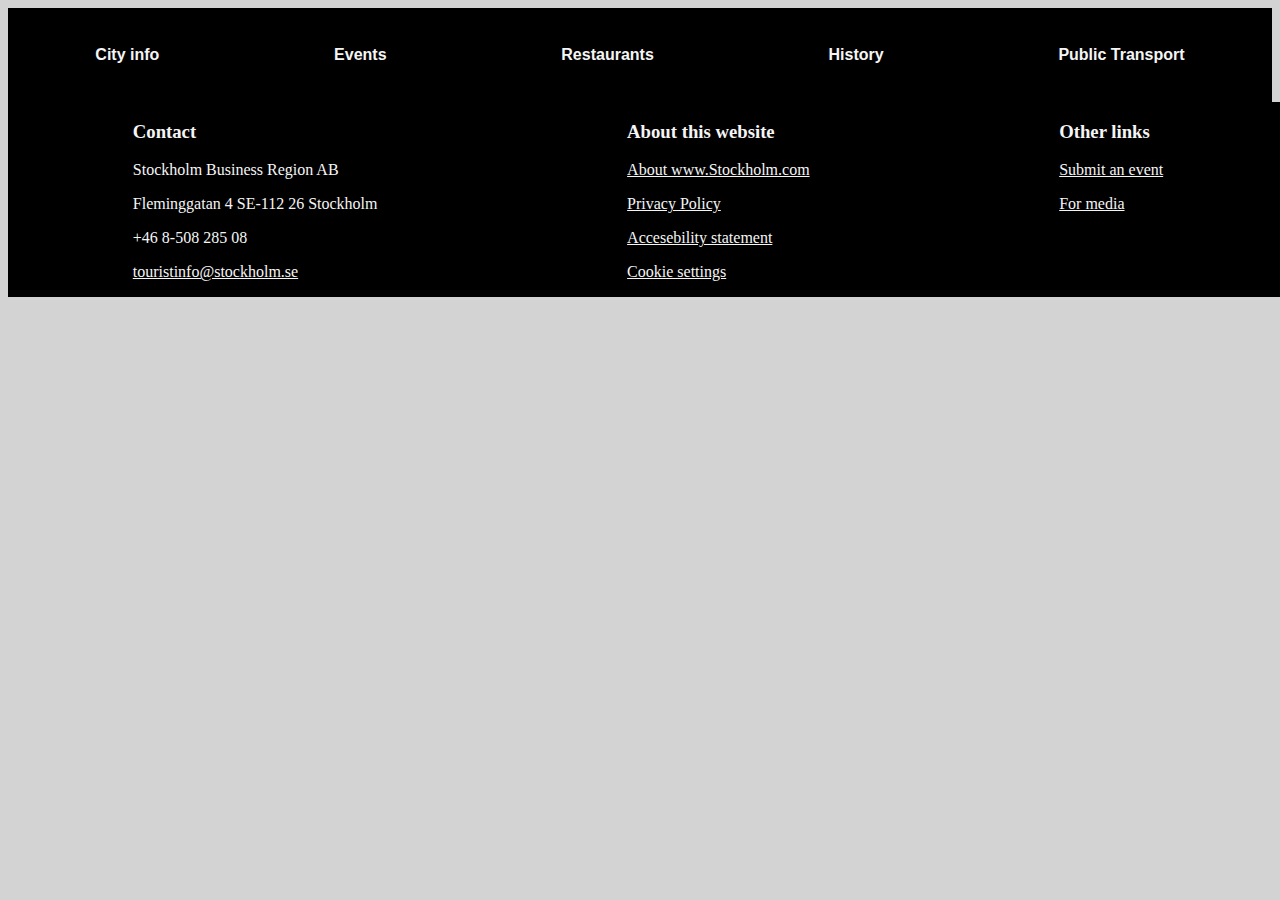
==== html/attractions.html @ 9d58728a "added footer to all files" ====
<!DOCTYPE html>
<html lang="en">
  <head>
    <meta charset="UTF-8" />
    <meta name="viewport" content="width=device-width, initial-scale=1.0" />
    <title>Tourist attractions</title>
    <link rel="stylesheet" href="/css/style.css" />
  </head>
  <body>
    <div class="navbar_top">
      <a href="/html/cityinfo.html">City info</a>
      <a href="/html/events.html">Events</a>
      <a href="/html/restaurants.html">Restaurants</a>
      <a href="/html/history.html">History</a>
      <a href="/html/public.html">Public Transport</a>
    </div>
    <footer>
      <div class="contact_footer">
        <h3>Contact</h3>
        <p>Stockholm Business Region AB</p>
        <p>Fleminggatan 4 SE-112 26 Stockholm</p>
        <p>+46 8-508 285 08</p>
        <p><a href="">touristinfo@stockholm.se</a></p>
      </div>
      <div class="about_footer">
        <h3>About this website</h3>
        <p><a href="">About www.Stockholm.com</a></p>
        <p><a href="">Privacy Policy</a></p>
        <p><a href="">Accesebility statement</a></p>
        <p><a href="">Cookie settings</a></p>
      </div>
      <div class="links_footer">
        <h3>Other links</h3>
        <p><a href="">Submit an event</a></p>
        <p><a href="">For media</a></p>
      </div>
    </footer>
  </body>
</html>
---- css/style.css ----
/* City info styling */

body {
  background-color: lightgrey;
}

.navbar_top {
  display: flex;
  flex-direction: row;
  justify-content: space-around;
  align-items: center;
  border-bottom: 2px solid black;
  border-top: 2px solid black;
  font-family: Verdana, Geneva, Tahoma, sans-serif;
  background-color: black;
  height: 10vh;
}

.navbar_top > a {
  font-weight: bold;
  text-decoration: none;
  color: whitesmoke;
}

.navbar_top a:hover {
  color: blue;
}

.city_info_heading {
  display: flex;
  flex-direction: column;
  align-items: center;
  font-style: italic;
  font-weight: 400;
  margin-top: 10vh;
  margin-bottom: 10vh;
}

.img_stockholm_container {
  display: flex;
  flex-direction: row;
  justify-content: space-around;
}

.img_stockholm {
  width: 100vw;
  height: 100vh;
  border-radius: 10px;
}

.city_info {
  display: flex;
  flex-direction: column;
  align-items: center;
}

.city_info h1 {
  font-style: italic;
  font-weight: 600;
  margin-top: 10vh;
  margin-bottom: 10vh;
}

.city_info_text {
  text-align: left;
  text-indent: 50px;
  letter-spacing: 3px;
  line-height: 2;
  font-family: Verdana, Geneva, Tahoma, sans-serif;
  font-style: oblique;
  font-weight: lighter;
}

/* City info styling ending */

/* Tourist attractions styling */

/* Tourist attractions styling ending*/

/* Events styling */

/* Events styling ending */

/* Restaurants styling */

.restaurants {
  display: flex;
  flex-direction: column;
  align-items: center;
}

.restaurants h1 {
  font-style: italic;
  font-weight: 600;
  margin-top: 10vh;
  margin-bottom: 10vh;
}

.restaurants a:hover {
  color: blue;
}

.top_restaurants {
  list-style-type: upper-roman;
  font-family: monospace;
  font-size: 30px;
  font-style: italic;
}

/* Restaurants styling ending */

/* History styling */

/* History styling ending */

/* Public transport styling */

/* Public transport styling ending */

footer {
  display: flex;
  flex-direction: row;
  justify-content: space-around;
  background-color: black;
  color: whitesmoke;
  width: 100vw;
}

footer a {
  color: whitesmoke;
}

footer a:hover {
  color: blue;
}
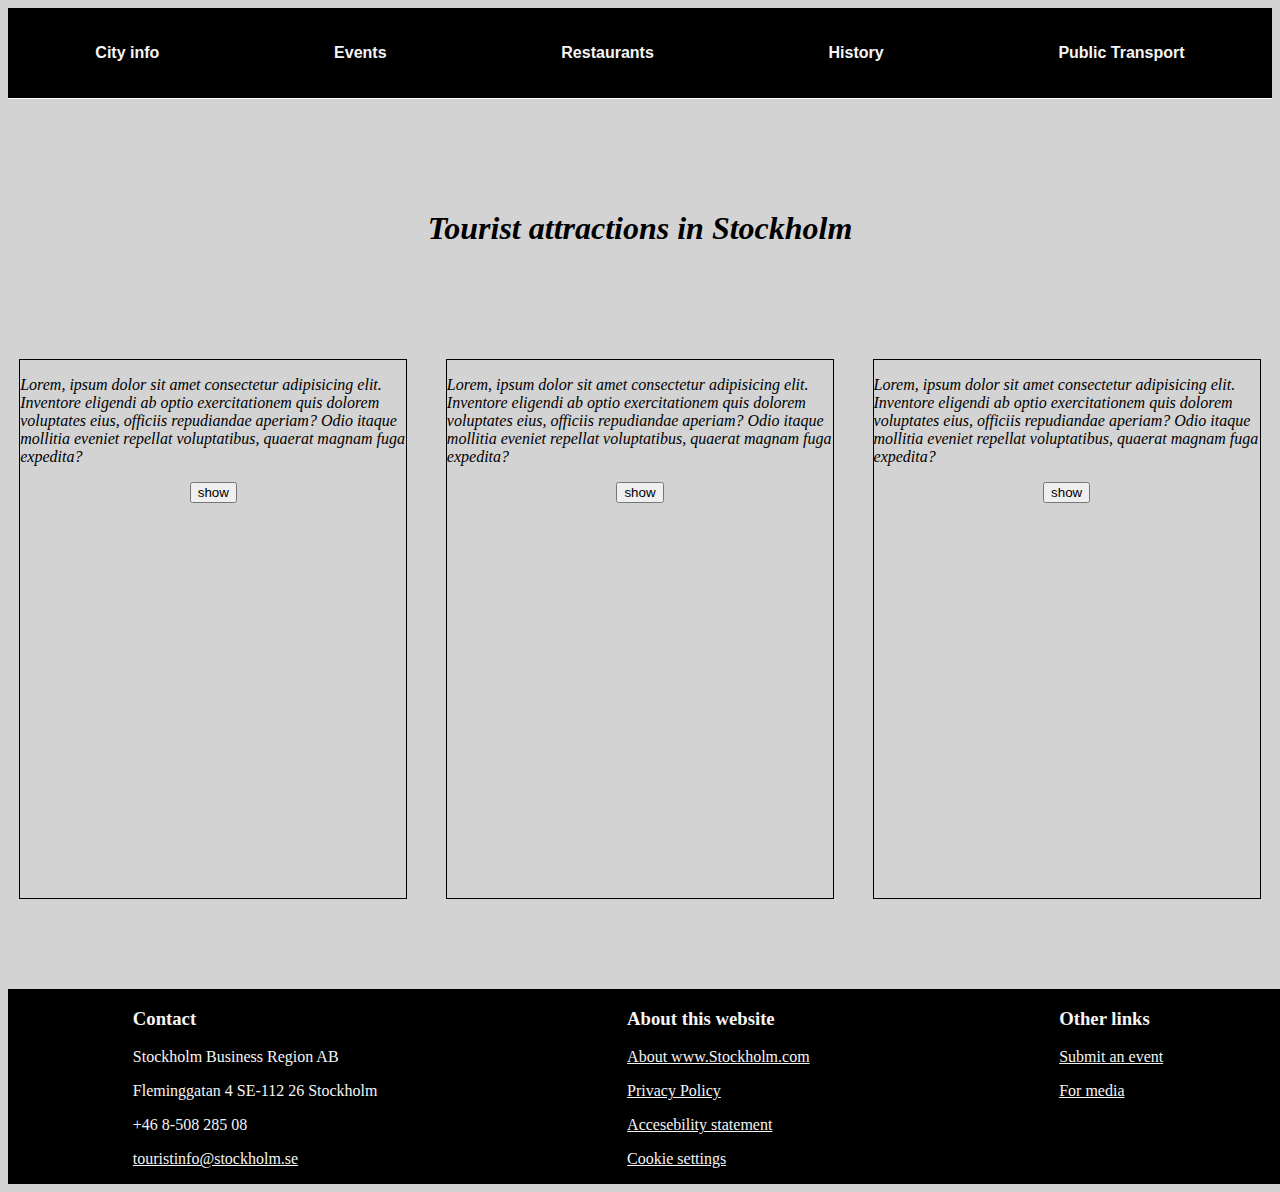
==== commit 59e8b761: "added structure to  attraction file" ====
--- a/html/attractions.html
+++ b/html/attractions.html
@@ -13,6 +13,38 @@
       <a href="/html/restaurants.html">Restaurants</a>
       <a href="/html/history.html">History</a>
       <a href="/html/public.html">Public Transport</a>
+    </div>
+    <div class="attractions_heading">
+      <h1>Tourist attractions in Stockholm</h1>
+      <div class="attractions_container">
+        <div>
+          <p>
+            Lorem, ipsum dolor sit amet consectetur adipisicing elit. Inventore
+            eligendi ab optio exercitationem quis dolorem voluptates eius,
+            officiis repudiandae aperiam? Odio itaque mollitia eveniet repellat
+            voluptatibus, quaerat magnam fuga expedita?
+          </p>
+          <button>show</button>
+        </div>
+        <div>
+          <p>
+            Lorem, ipsum dolor sit amet consectetur adipisicing elit. Inventore
+            eligendi ab optio exercitationem quis dolorem voluptates eius,
+            officiis repudiandae aperiam? Odio itaque mollitia eveniet repellat
+            voluptatibus, quaerat magnam fuga expedita?
+          </p>
+          <button>show</button>
+        </div>
+        <div>
+          <p>
+            Lorem, ipsum dolor sit amet consectetur adipisicing elit. Inventore
+            eligendi ab optio exercitationem quis dolorem voluptates eius,
+            officiis repudiandae aperiam? Odio itaque mollitia eveniet repellat
+            voluptatibus, quaerat magnam fuga expedita?
+          </p>
+          <button>show</button>
+        </div>
+      </div>
     </div>
     <footer>
       <div class="contact_footer">
--- a/css/style.css
+++ b/css/style.css
@@ -9,8 +9,9 @@
   flex-direction: row;
   justify-content: space-around;
   align-items: center;
-  border-bottom: 2px solid black;
-  border-top: 2px solid black;
+  border: 20%;
+  border-bottom: 0.1em solid white;
+  border-top: 0.1 em solid white;
   font-family: Verdana, Geneva, Tahoma, sans-serif;
   background-color: black;
   height: 10vh;
@@ -45,7 +46,7 @@
 .img_stockholm {
   width: 100vw;
   height: 100vh;
-  border-radius: 10px;
+  border-radius: 1.5em;
 }
 
 .city_info {
@@ -74,6 +75,34 @@
 /* City info styling ending */
 
 /* Tourist attractions styling */
+
+.attractions_heading {
+  display: flex;
+  flex-direction: column;
+  align-items: center;
+  font-style: italic;
+  font-weight: 400;
+  margin-top: 10vh;
+  margin-bottom: 10vh;
+}
+
+.attractions_container {
+  display: flex;
+  flex-direction: row;
+  justify-content: space-between;
+  height: 70vh;
+  width: 100vw;
+}
+
+.attractions_container div {
+  display: flex;
+  flex-direction: column;
+  align-items: center;
+  border: 0.1em solid black;
+  margin-left: 1.5vw;
+  margin-right: 1.5vw;
+  margin-top: 10vh;
+}
 
 /* Tourist attractions styling ending*/
 
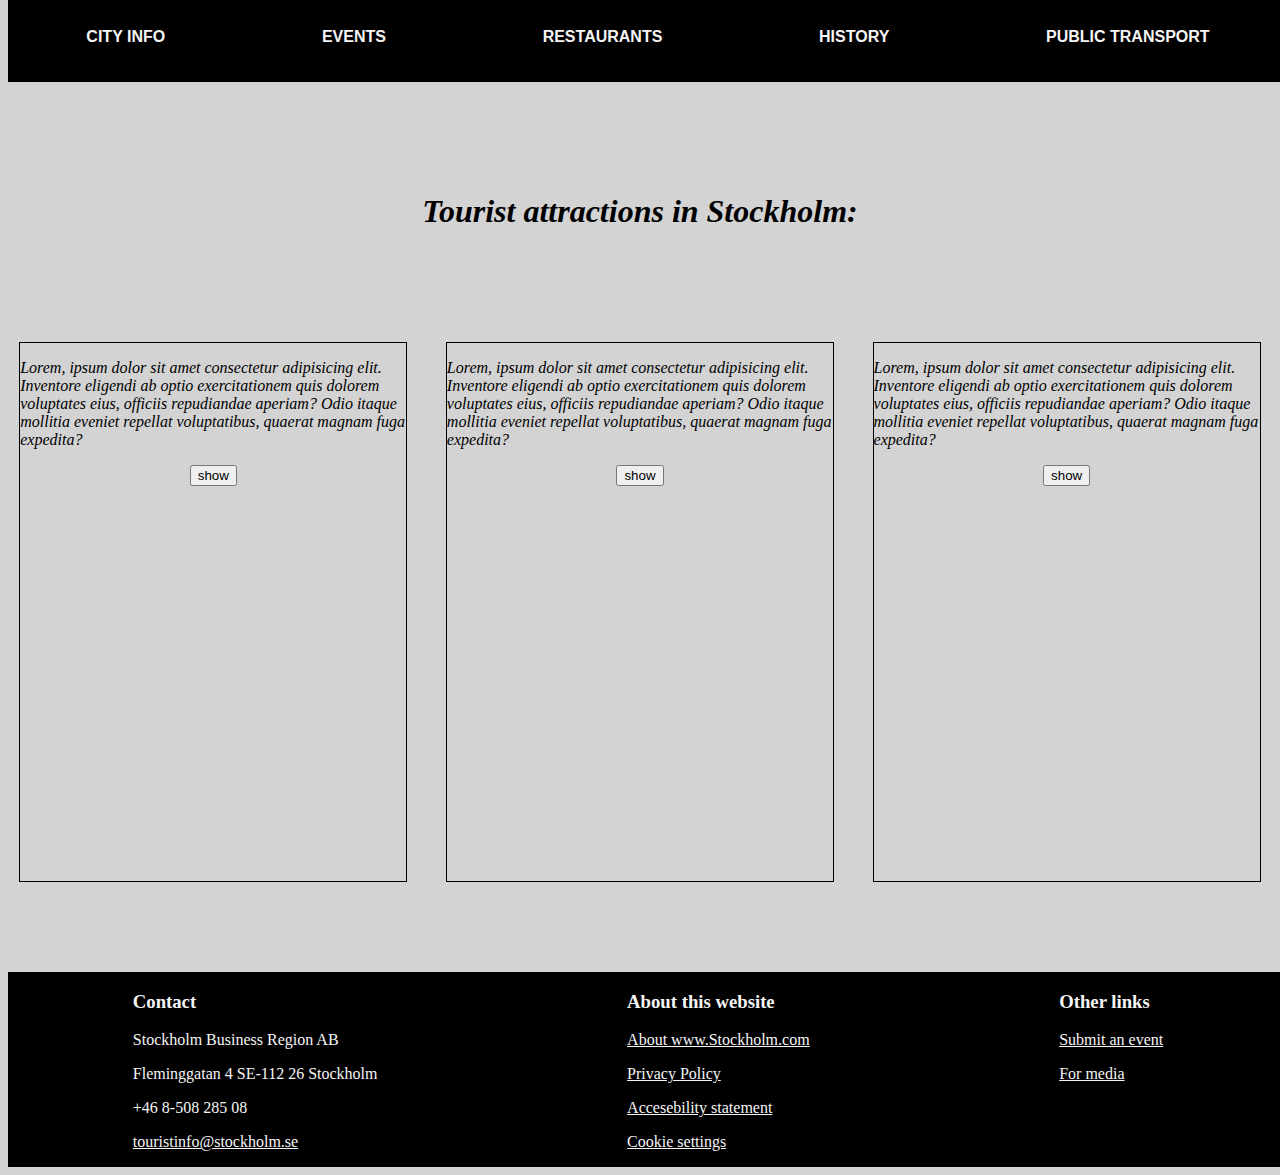
==== commit 0e3dd303: "finished html structure on all files" ====
--- a/html/attractions.html
+++ b/html/attractions.html
@@ -15,7 +15,7 @@
       <a href="/html/public.html">Public Transport</a>
     </div>
     <div class="attractions_heading">
-      <h1>Tourist attractions in Stockholm</h1>
+      <h1>Tourist attractions in Stockholm:</h1>
       <div class="attractions_container">
         <div>
           <p>
--- a/css/style.css
+++ b/css/style.css
@@ -10,16 +10,17 @@
   justify-content: space-around;
   align-items: center;
   border: 20%;
-  border-bottom: 0.1em solid white;
-  border-top: 0.1 em solid white;
+  margin-top: -1em;
   font-family: Verdana, Geneva, Tahoma, sans-serif;
   background-color: black;
   height: 10vh;
+  width: 100vw;
 }
 
 .navbar_top > a {
   font-weight: bold;
   text-decoration: none;
+  text-transform: uppercase;
   color: whitesmoke;
 }
 
@@ -108,41 +109,139 @@
 
 /* Events styling */
 
+.events_heading {
+  display: flex;
+  flex-direction: column;
+  align-items: center;
+  font-style: italic;
+  font-weight: 400;
+  margin-top: 10vh;
+  margin-bottom: 10vh;
+}
+
+.events_container {
+  display: flex;
+  flex-direction: row;
+  justify-content: space-between;
+  height: 70vh;
+  width: 100vw;
+}
+
+.events_container div {
+  display: flex;
+  flex-direction: column;
+  align-items: center;
+  border: 0.1em solid black;
+  margin-left: 1.5vw;
+  margin-right: 1.5vw;
+  margin-top: 10vh;
+}
+
 /* Events styling ending */
 
 /* Restaurants styling */
 
-.restaurants {
-  display: flex;
-  flex-direction: column;
-  align-items: center;
-}
-
-.restaurants h1 {
-  font-style: italic;
-  font-weight: 600;
-  margin-top: 10vh;
-  margin-bottom: 10vh;
-}
-
-.restaurants a:hover {
-  color: blue;
-}
-
-.top_restaurants {
-  list-style-type: upper-roman;
-  font-family: monospace;
-  font-size: 30px;
-  font-style: italic;
+.restaurants_heading {
+  display: flex;
+  flex-direction: column;
+  align-items: center;
+  font-style: italic;
+  font-weight: 400;
+  margin-top: 10vh;
+  margin-bottom: 10vh;
+}
+
+.restaurants_container {
+  display: flex;
+  flex-direction: row;
+  width: 100vw;
+  justify-content: space-around;
+  margin-bottom: 10vh;
+}
+
+.restaurants_img {
+  width: 50%;
+  margin-left: 3em;
+  margin-right: 3em;
+}
+
+.restaurants_img img {
+  width: 100%;
+  border-radius: 3%;
+}
+
+.restaurants_sidetext {
+  display: flex;
+  flex-direction: column;
+  width: 25%;
 }
 
 /* Restaurants styling ending */
 
 /* History styling */
 
+.history_heading {
+  display: flex;
+  flex-direction: column;
+  align-items: center;
+  font-style: italic;
+  font-weight: 400;
+  margin-top: 10vh;
+  margin-bottom: 10vh;
+}
+
+.history_container {
+  display: flex;
+  flex-direction: row;
+  justify-content: space-between;
+}
+
+.side_nav {
+  display: flex;
+  flex-direction: column;
+  width: 10vw;
+  margin-left: 3em;
+  align-items: flex-end;
+}
+
+.side_nav ul {
+  display: flex;
+  flex-direction: column;
+  justify-content: space-between;
+  height: 100vh;
+}
+
+.history_img {
+  width: 80vw;
+}
+
+.history_img img {
+  width: 100vw;
+  height: 100vh;
+}
+
 /* History styling ending */
 
 /* Public transport styling */
+
+.public_heading {
+  display: flex;
+  flex-direction: column;
+  align-items: center;
+  font-style: italic;
+  font-weight: 400;
+  margin-top: 10vh;
+  margin-bottom: 10vh;
+}
+
+.public_container {
+  display: flex;
+  flex-direction: column;
+}
+
+.trafic {
+  display: flex;
+}
 
 /* Public transport styling ending */
 
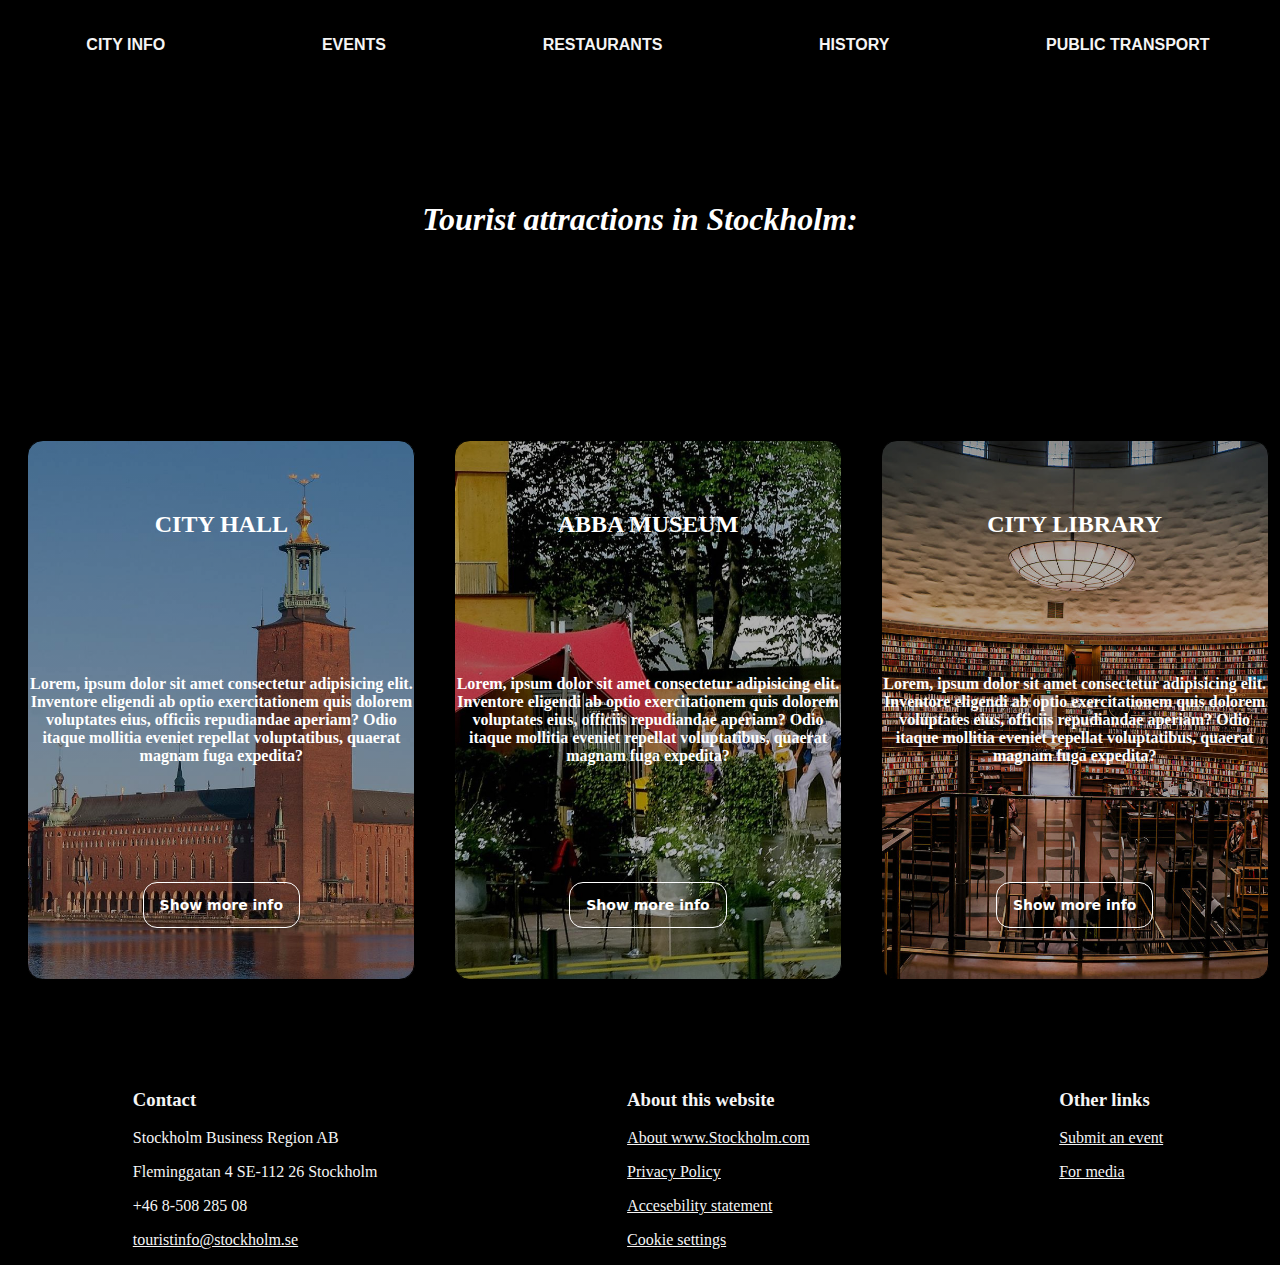
==== commit 45f2c474: "style 80% klart" ====
--- a/html/attractions.html
+++ b/html/attractions.html
@@ -6,7 +6,7 @@
     <title>Tourist attractions</title>
     <link rel="stylesheet" href="/css/style.css" />
   </head>
-  <body>
+  <body class="attractions_body">
     <div class="navbar_top">
       <a href="/html/cityinfo.html">City info</a>
       <a href="/html/events.html">Events</a>
@@ -14,36 +14,39 @@
       <a href="/html/history.html">History</a>
       <a href="/html/public.html">Public Transport</a>
     </div>
-    <div class="attractions_heading">
+    <div class="all_heading">
       <h1>Tourist attractions in Stockholm:</h1>
-      <div class="attractions_container">
-        <div>
-          <p>
-            Lorem, ipsum dolor sit amet consectetur adipisicing elit. Inventore
-            eligendi ab optio exercitationem quis dolorem voluptates eius,
-            officiis repudiandae aperiam? Odio itaque mollitia eveniet repellat
-            voluptatibus, quaerat magnam fuga expedita?
-          </p>
-          <button>show</button>
-        </div>
-        <div>
-          <p>
-            Lorem, ipsum dolor sit amet consectetur adipisicing elit. Inventore
-            eligendi ab optio exercitationem quis dolorem voluptates eius,
-            officiis repudiandae aperiam? Odio itaque mollitia eveniet repellat
-            voluptatibus, quaerat magnam fuga expedita?
-          </p>
-          <button>show</button>
-        </div>
-        <div>
-          <p>
-            Lorem, ipsum dolor sit amet consectetur adipisicing elit. Inventore
-            eligendi ab optio exercitationem quis dolorem voluptates eius,
-            officiis repudiandae aperiam? Odio itaque mollitia eveniet repellat
-            voluptatibus, quaerat magnam fuga expedita?
-          </p>
-          <button>show</button>
-        </div>
+    </div>
+    <div class="attractions_container">
+      <div class="stadshuset">
+        <h2>CITY HALL</h2>
+        <p>
+          Lorem, ipsum dolor sit amet consectetur adipisicing elit. Inventore
+          eligendi ab optio exercitationem quis dolorem voluptates eius,
+          officiis repudiandae aperiam? Odio itaque mollitia eveniet repellat
+          voluptatibus, quaerat magnam fuga expedita?
+        </p>
+        <button>Show more info</button>
+      </div>
+      <div class="abba">
+        <h2>ABBA MUSEUM</h2>
+        <p>
+          Lorem, ipsum dolor sit amet consectetur adipisicing elit. Inventore
+          eligendi ab optio exercitationem quis dolorem voluptates eius,
+          officiis repudiandae aperiam? Odio itaque mollitia eveniet repellat
+          voluptatibus, quaerat magnam fuga expedita?
+        </p>
+        <button>Show more info</button>
+      </div>
+      <div class="bibliotek">
+        <h2>CITY LIBRARY</h2>
+        <p>
+          Lorem, ipsum dolor sit amet consectetur adipisicing elit. Inventore
+          eligendi ab optio exercitationem quis dolorem voluptates eius,
+          officiis repudiandae aperiam? Odio itaque mollitia eveniet repellat
+          voluptatibus, quaerat magnam fuga expedita?
+        </p>
+        <button>Show more info</button>
       </div>
     </div>
     <footer>
--- a/css/style.css
+++ b/css/style.css
@@ -1,7 +1,83 @@
+/* * {
+  padding: 0;
+  margin: 0;
+  box-sizing: 0;
+} */
+
+/* All pages styling */
+
+/* CSS */
+button {
+  background-color: transparent;
+  color: white;
+  border: 0.1em solid white;
+  border-radius: 1em;
+  font-family: "Inter var", ui-sans-serif, system-ui, -apple-system, system-ui,
+    "Segoe UI", Roboto, "Helvetica Neue", Arial, "Noto Sans", sans-serif,
+    "Apple Color Emoji", "Segoe UI Emoji", "Segoe UI Symbol", "Noto Color Emoji";
+  font-size: 0.875rem;
+  font-weight: 600;
+  line-height: 1.25rem;
+  padding: 0.75rem 1rem;
+  text-align: center;
+  text-decoration: none #d1d5db solid;
+  text-decoration-thickness: auto;
+  box-shadow: 0 1px 3px 0 rgba(0, 0, 0, 0.1), 0 1px 2px 0 rgba(0, 0, 0, 0.06);
+  cursor: pointer;
+  user-select: none;
+  -webkit-user-select: none;
+  touch-action: manipulation;
+}
+
+button:hover {
+  text-decoration: underline;
+}
+
+button:focus {
+  outline: 2px solid transparent;
+  outline-offset: 2px;
+}
+
+button:focus-visible {
+  box-shadow: none;
+}
+
+.all_heading {
+  display: flex;
+  flex-direction: column;
+  align-items: center;
+  font-style: italic;
+  font-weight: 400;
+  margin-top: 10vh;
+  margin-bottom: 10vh;
+  color: white;
+}
+
+footer {
+  display: flex;
+  flex-direction: row;
+  justify-content: space-around;
+  background-color: black;
+  color: whitesmoke;
+  width: 100vw;
+  margin-top: 2rem;
+  margin-bottom: -1em;
+}
+
+footer a {
+  color: whitesmoke;
+}
+
+footer a:hover {
+  color: blue;
+}
+
+/* All pages styling ending */
+
 /* City info styling */
 
-body {
-  background-color: lightgrey;
+.city_body {
+  background-color: black;
 }
 
 .navbar_top {
@@ -10,7 +86,7 @@
   justify-content: space-around;
   align-items: center;
   border: 20%;
-  margin-top: -1em;
+  margin-top: -0.5em;
   font-family: Verdana, Geneva, Tahoma, sans-serif;
   background-color: black;
   height: 10vh;
@@ -28,35 +104,39 @@
   color: blue;
 }
 
-.city_info_heading {
-  display: flex;
-  flex-direction: column;
-  align-items: center;
-  font-style: italic;
-  font-weight: 400;
-  margin-top: 10vh;
-  margin-bottom: 10vh;
-}
-
-.img_stockholm_container {
-  display: flex;
-  flex-direction: row;
-  justify-content: space-around;
-}
-
-.img_stockholm {
+/* .img_stockholm {
   width: 100vw;
   height: 100vh;
   border-radius: 1.5em;
-}
+} */
 
 .city_info {
-  display: flex;
-  flex-direction: column;
-  align-items: center;
+  background-image: linear-gradient(rgba(0, 0, 0, 0.5), rgba(0, 0, 0, 0.5)),
+    url("/images/stockholm.jpeg");
+  background-position: center;
+  background-repeat: no-repeat;
+  background-size: cover;
+  position: relative;
+  display: flex;
+  flex-direction: column;
+  align-items: center;
+  height: 100vh;
+}
+
+.city_info button {
+  margin-top: 15em;
+  background-color: transparent;
+  color: white;
+  border: 0.1em solid white;
+  border-radius: 1em;
+}
+
+.city_info button:hover {
+  text-decoration: underline;
 }
 
 .city_info h1 {
+  color: white;
   font-style: italic;
   font-weight: 600;
   margin-top: 10vh;
@@ -64,7 +144,8 @@
 }
 
 .city_info_text {
-  text-align: left;
+  color: white;
+  text-align: center;
   text-indent: 50px;
   letter-spacing: 3px;
   line-height: 2;
@@ -77,14 +158,14 @@
 
 /* Tourist attractions styling */
 
-.attractions_heading {
-  display: flex;
-  flex-direction: column;
-  align-items: center;
-  font-style: italic;
-  font-weight: 400;
-  margin-top: 10vh;
-  margin-bottom: 10vh;
+.attractions_body {
+  /* background-image: linear-gradient(rgba(0, 0, 0, 0.5), rgba(0, 0, 0, 0.5)),
+    url("/images/attractions_imgs/vasa_img2.webp"); */
+  background-color: black;
+  background-position: center;
+  background-repeat: no-repeat;
+  background-size: cover;
+  position: relative;
 }
 
 .attractions_container {
@@ -93,6 +174,9 @@
   justify-content: space-between;
   height: 70vh;
   width: 100vw;
+  color: white;
+  font-weight: bold;
+  margin-bottom: 10vh;
 }
 
 .attractions_container div {
@@ -105,18 +189,54 @@
   margin-top: 10vh;
 }
 
+.stadshuset {
+  display: flex;
+  flex-direction: column;
+  justify-content: space-around;
+  background-image: linear-gradient(rgba(0, 0, 0, 0.3), rgba(0, 0, 0, 0.3)),
+    url("/images/attractions_imgs/stadshuset.jpeg");
+  background-position: center;
+  background-repeat: no-repeat;
+  background-size: cover;
+  position: relative;
+  border-radius: 1em;
+  text-align: center;
+}
+
+.abba {
+  display: flex;
+  flex-direction: column;
+  justify-content: space-around;
+  background-image: linear-gradient(rgba(0, 0, 0, 0.3), rgba(0, 0, 0, 0.3)),
+    url("/images/attractions_imgs/abba.jpeg");
+  background-position: center;
+  background-repeat: no-repeat;
+  background-size: cover;
+  position: relative;
+  border-radius: 1em;
+  text-align: center;
+}
+
+.bibliotek {
+  display: flex;
+  flex-direction: column;
+  justify-content: space-around;
+  background-image: linear-gradient(rgba(0, 0, 0, 0.3), rgba(0, 0, 0, 0.3)),
+    url("/images/attractions_imgs/bibliotek.jpeg");
+  background-position: center;
+  background-repeat: no-repeat;
+  background-size: cover;
+  position: relative;
+  border-radius: 1em;
+  text-align: center;
+}
+
 /* Tourist attractions styling ending*/
 
 /* Events styling */
 
-.events_heading {
-  display: flex;
-  flex-direction: column;
-  align-items: center;
-  font-style: italic;
-  font-weight: 400;
-  margin-top: 10vh;
-  margin-bottom: 10vh;
+.events_body {
+  background-color: black;
 }
 
 .events_container {
@@ -125,6 +245,8 @@
   justify-content: space-between;
   height: 70vh;
   width: 100vw;
+  color: white;
+  font-weight: bold;
 }
 
 .events_container div {
@@ -135,67 +257,147 @@
   margin-left: 1.5vw;
   margin-right: 1.5vw;
   margin-top: 10vh;
+  margin-bottom: 10vh;
+}
+
+.gronalund {
+  display: flex;
+  flex-direction: column;
+  justify-content: space-around;
+  background-image: linear-gradient(rgba(0, 0, 0, 0.3), rgba(0, 0, 0, 0.3)),
+    url("/images/events/download.jpeg");
+  background-position: center;
+  background-repeat: no-repeat;
+  background-size: cover;
+  position: relative;
+  border-radius: 1em;
+  text-align: center;
+}
+
+.football {
+  display: flex;
+  flex-direction: column;
+  justify-content: space-around;
+  background-image: linear-gradient(rgba(0, 0, 0, 0.3), rgba(0, 0, 0, 0.3)),
+    url("/images/events/football.jpeg");
+  background-position: center;
+  background-repeat: no-repeat;
+  background-size: cover;
+  position: relative;
+  border-radius: 1em;
+  text-align: center;
+}
+
+.globen {
+  display: flex;
+  flex-direction: column;
+  justify-content: space-around;
+  background-image: linear-gradient(rgba(0, 0, 0, 0.3), rgba(0, 0, 0, 0.3)),
+    url("/images/events/globen.jpeg");
+  background-position: center;
+  background-repeat: no-repeat;
+  background-size: cover;
+  position: relative;
+  border-radius: 1em;
+  text-align: center;
 }
 
 /* Events styling ending */
 
 /* Restaurants styling */
 
-.restaurants_heading {
-  display: flex;
-  flex-direction: column;
-  align-items: center;
-  font-style: italic;
-  font-weight: 400;
-  margin-top: 10vh;
-  margin-bottom: 10vh;
+.restaurants_body {
+  background-color: black;
 }
 
 .restaurants_container {
-  display: flex;
-  flex-direction: row;
-  width: 100vw;
-  justify-content: space-around;
-  margin-bottom: 10vh;
-}
-
-.restaurants_img {
-  width: 50%;
-  margin-left: 3em;
-  margin-right: 3em;
-}
-
-.restaurants_img img {
-  width: 100%;
-  border-radius: 3%;
+  background-image: linear-gradient(rgba(0, 0, 0, 0.5), rgba(0, 0, 0, 0.5)),
+    url("/images/food_imgs/restaurant_img3.jpg");
+  background-position: center;
+  background-repeat: no-repeat;
+  background-size: cover;
+  position: relative;
+  display: flex;
+  flex-direction: row;
+  height: 100vh;
+  width: 100vw;
+  justify-content: space-around;
+  margin-bottom: 10vh;
+}
+
+.restaurants_centertext {
+  display: flex;
+  flex-direction: column;
+  text-align: center;
+  color: white;
+  font-weight: bold;
+}
+
+.restaurants_centertext ol {
+  display: flex;
+  flex-direction: column;
+}
+
+.restaurants_centertext li {
+  margin-top: 3em;
 }
 
 .restaurants_sidetext {
   display: flex;
   flex-direction: column;
   width: 25%;
+  color: white;
+  font-weight: bold;
+  text-align: center;
 }
 
 /* Restaurants styling ending */
 
 /* History styling */
 
-.history_heading {
-  display: flex;
-  flex-direction: column;
-  align-items: center;
-  font-style: italic;
-  font-weight: 400;
-  margin-top: 10vh;
-  margin-bottom: 10vh;
+.history_body {
+  background-color: black;
+  background-position: center;
+  background-repeat: no-repeat;
+  background-size: cover;
+  position: relative;
+  color: white;
 }
 
 .history_container {
   display: flex;
   flex-direction: row;
-  justify-content: space-between;
-}
-
+}
+
+.history_info {
+  display: flex;
+  flex-direction: column;
+  background-image: linear-gradient(rgba(0, 0, 0, 0.5), rgba(0, 0, 0, 0.5)),
+    url("/images/history_img.jpeg");
+  background-position: center;
+  background-repeat: no-repeat;
+  background-size: cover;
+  position: relative;
+  border-radius: 1em;
+  text-align: center;
+  text-align: center;
+  margin-left: 20vw;
+  height: 500px;
+  width: 500px;
+  border-radius: 50%;
+  justify-content: center;
+}
+
+.history_info_text {
+  display: flex;
+  flex-direction: column;
+  align-items: center;
+}
+
+.history_info_text button {
+  text-align: center;
+  width: 6em;
+}
 .side_nav {
   display: flex;
   flex-direction: column;
@@ -211,53 +413,35 @@
   height: 100vh;
 }
 
-.history_img {
-  width: 80vw;
-}
-
-.history_img img {
-  width: 100vw;
-  height: 100vh;
+.side_nav a {
+  text-decoration: none;
+  color: white;
 }
 
 /* History styling ending */
 
 /* Public transport styling */
 
-.public_heading {
-  display: flex;
-  flex-direction: column;
-  align-items: center;
-  font-style: italic;
-  font-weight: 400;
-  margin-top: 10vh;
-  margin-bottom: 10vh;
+.public_body {
+  background-color: black;
 }
 
 .public_container {
-  display: flex;
-  flex-direction: column;
+  background-image: linear-gradient(rgba(0, 0, 0, 0.5), rgba(0, 0, 0, 0.5)),
+    url("/images/publictran_imgs/bakgrund.png");
+  display: flex;
+  flex-direction: column;
+  color: white;
+  margin-bottom: 10vh;
 }
 
 .trafic {
   display: flex;
+  text-align: center;
+}
+
+.trafic img {
+  border-radius: 1em;
 }
 
 /* Public transport styling ending */
-
-footer {
-  display: flex;
-  flex-direction: row;
-  justify-content: space-around;
-  background-color: black;
-  color: whitesmoke;
-  width: 100vw;
-}
-
-footer a {
-  color: whitesmoke;
-}
-
-footer a:hover {
-  color: blue;
-}
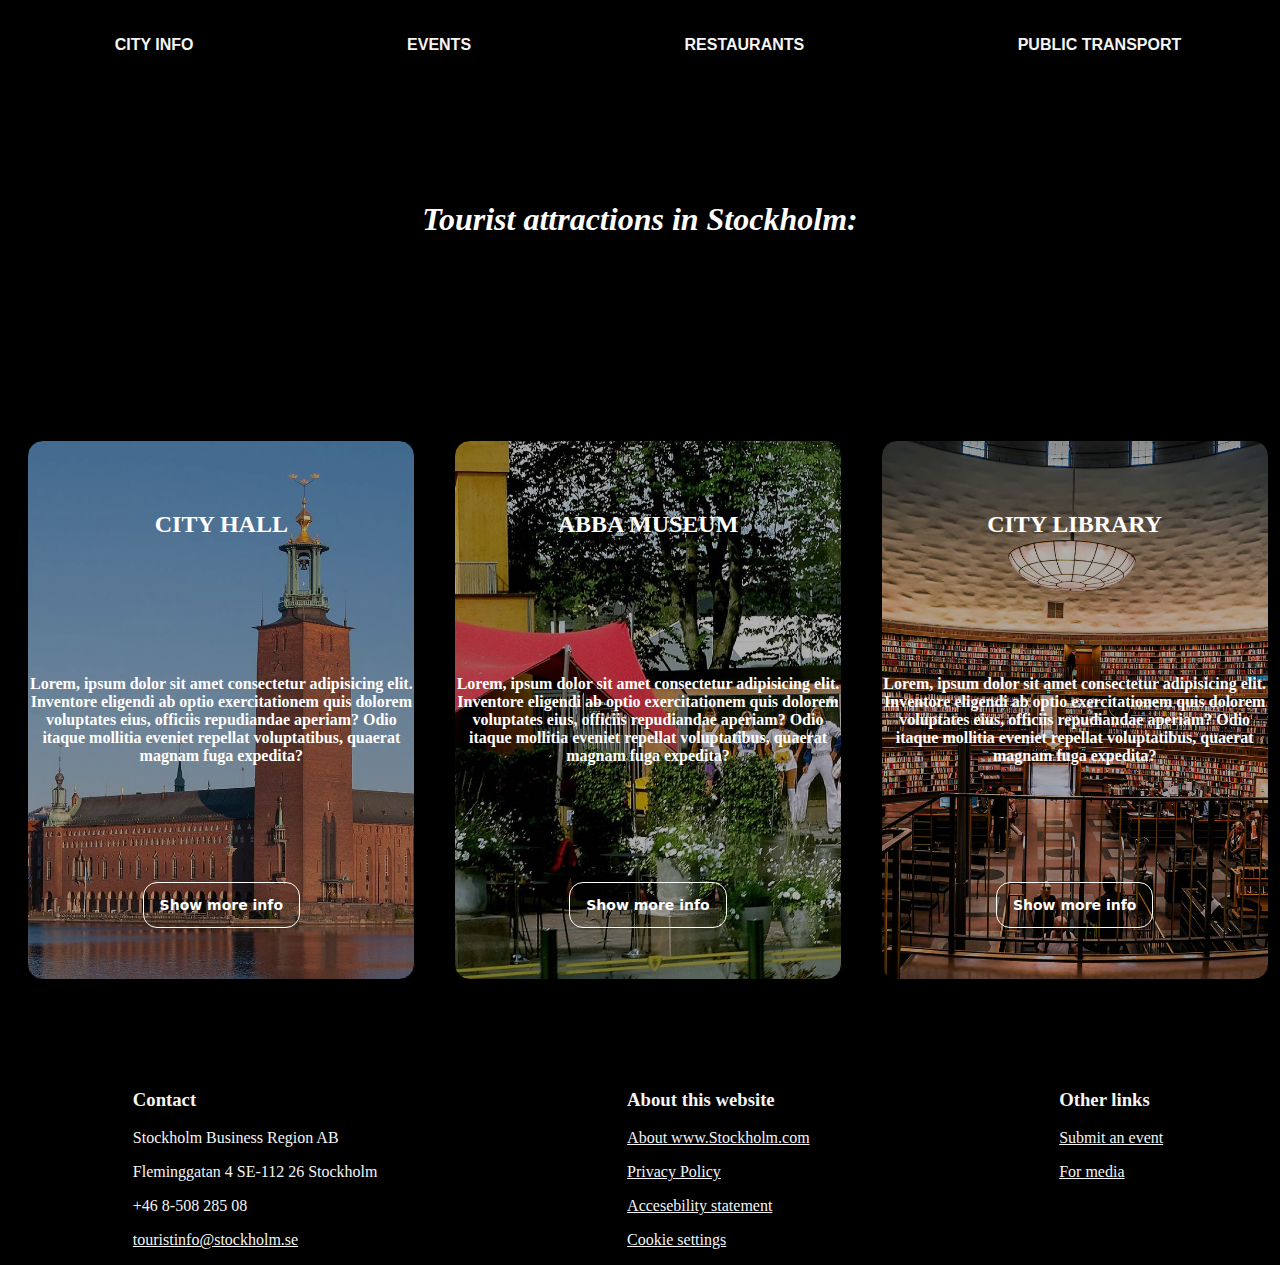
==== commit a4467136: "removed history page" ====
--- a/html/attractions.html
+++ b/html/attractions.html
@@ -11,7 +11,6 @@
       <a href="/html/cityinfo.html">City info</a>
       <a href="/html/events.html">Events</a>
       <a href="/html/restaurants.html">Restaurants</a>
-      <a href="/html/history.html">History</a>
       <a href="/html/public.html">Public Transport</a>
     </div>
     <div class="all_heading">
--- a/css/style.css
+++ b/css/style.css
@@ -353,73 +353,6 @@
 
 /* Restaurants styling ending */
 
-/* History styling */
-
-.history_body {
-  background-color: black;
-  background-position: center;
-  background-repeat: no-repeat;
-  background-size: cover;
-  position: relative;
-  color: white;
-}
-
-.history_container {
-  display: flex;
-  flex-direction: row;
-}
-
-.history_info {
-  display: flex;
-  flex-direction: column;
-  background-image: linear-gradient(rgba(0, 0, 0, 0.5), rgba(0, 0, 0, 0.5)),
-    url("/images/history_img.jpeg");
-  background-position: center;
-  background-repeat: no-repeat;
-  background-size: cover;
-  position: relative;
-  border-radius: 1em;
-  text-align: center;
-  text-align: center;
-  margin-left: 20vw;
-  height: 500px;
-  width: 500px;
-  border-radius: 50%;
-  justify-content: center;
-}
-
-.history_info_text {
-  display: flex;
-  flex-direction: column;
-  align-items: center;
-}
-
-.history_info_text button {
-  text-align: center;
-  width: 6em;
-}
-.side_nav {
-  display: flex;
-  flex-direction: column;
-  width: 10vw;
-  margin-left: 3em;
-  align-items: flex-end;
-}
-
-.side_nav ul {
-  display: flex;
-  flex-direction: column;
-  justify-content: space-between;
-  height: 100vh;
-}
-
-.side_nav a {
-  text-decoration: none;
-  color: white;
-}
-
-/* History styling ending */
-
 /* Public transport styling */
 
 .public_body {
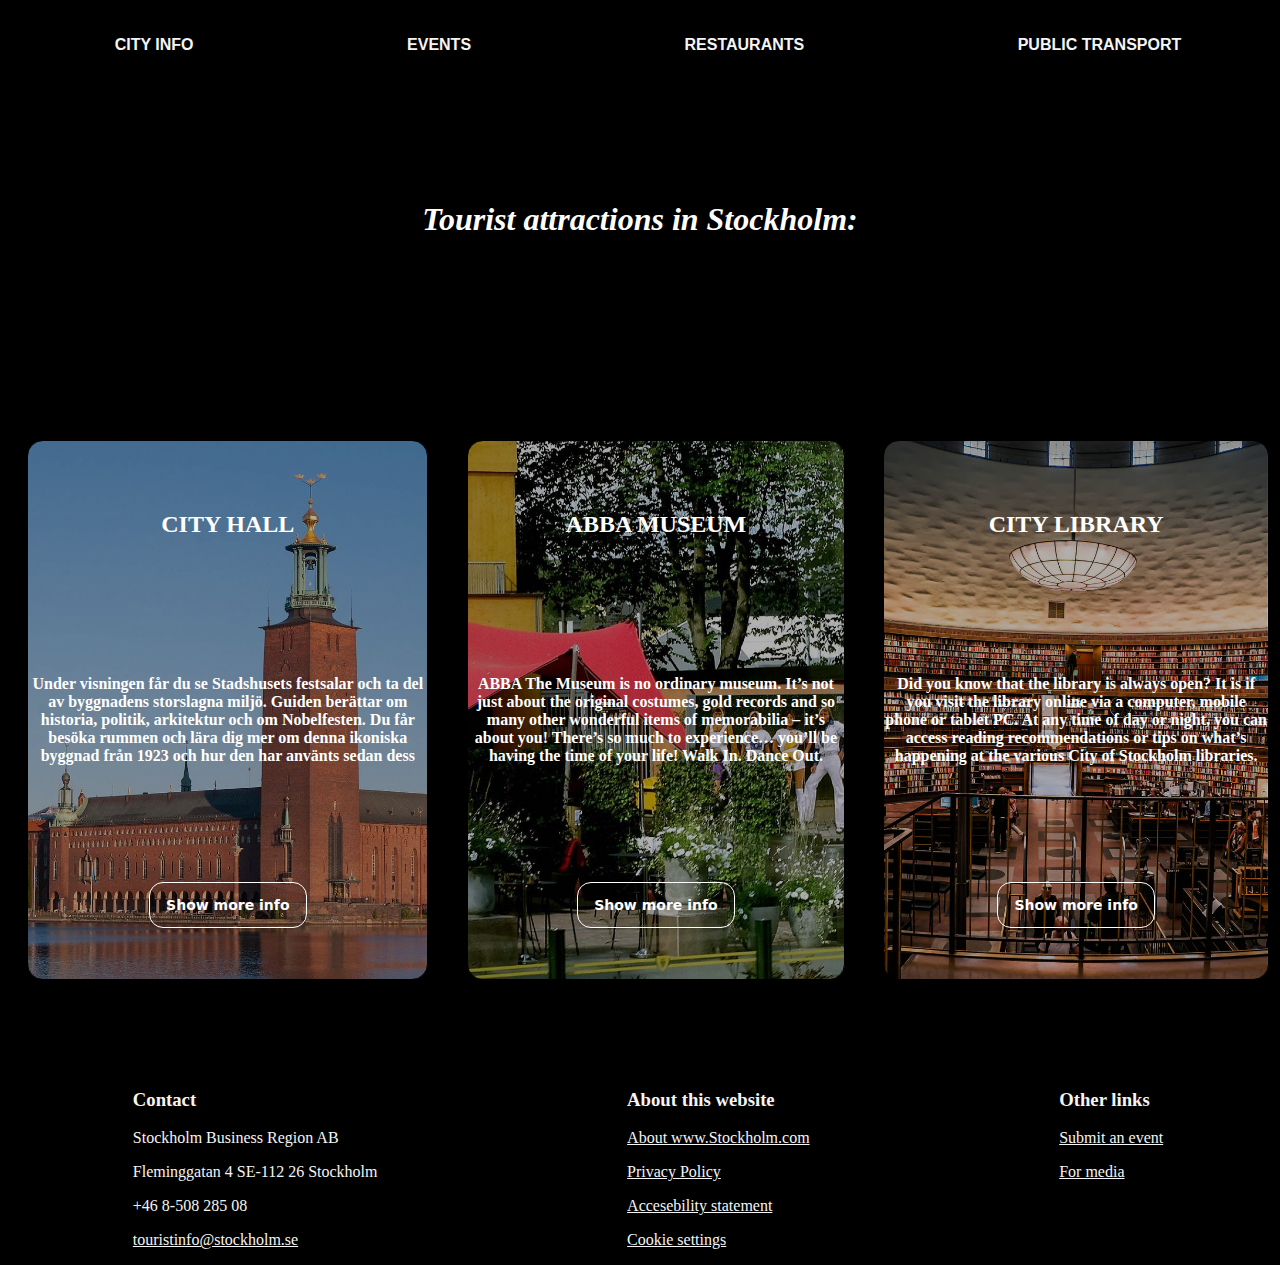
==== commit b0d0f651: "added modal in abba open/close" ====
--- a/html/attractions.html
+++ b/html/attractions.html
@@ -5,6 +5,7 @@
     <meta name="viewport" content="width=device-width, initial-scale=1.0" />
     <title>Tourist attractions</title>
     <link rel="stylesheet" href="/css/style.css" />
+    <script defer src="/javascript/script.js"></script>
   </head>
   <body class="attractions_body">
     <div class="navbar_top">
@@ -20,34 +21,48 @@
       <div class="stadshuset">
         <h2>CITY HALL</h2>
         <p>
-          Lorem, ipsum dolor sit amet consectetur adipisicing elit. Inventore
-          eligendi ab optio exercitationem quis dolorem voluptates eius,
-          officiis repudiandae aperiam? Odio itaque mollitia eveniet repellat
-          voluptatibus, quaerat magnam fuga expedita?
+          Under visningen får du se Stadshusets festsalar och ta del av
+          byggnadens storslagna miljö. Guiden berättar om historia, politik,
+          arkitektur och om Nobelfesten. Du får besöka rummen och lära dig mer
+          om denna ikoniska byggnad från 1923 och hur den har använts sedan dess
         </p>
         <button>Show more info</button>
       </div>
       <div class="abba">
         <h2>ABBA MUSEUM</h2>
         <p>
-          Lorem, ipsum dolor sit amet consectetur adipisicing elit. Inventore
-          eligendi ab optio exercitationem quis dolorem voluptates eius,
-          officiis repudiandae aperiam? Odio itaque mollitia eveniet repellat
-          voluptatibus, quaerat magnam fuga expedita?
+          ABBA The Museum is no ordinary museum. It’s not just about the
+          original costumes, gold records and so many other wonderful items of
+          memorabilia – it’s about you! There’s so much to experience… you’ll be
+          having the time of your life! Walk In. Dance Out.
         </p>
-        <button>Show more info</button>
+        <button class="open_modal_btn">Show more info</button>
       </div>
+
       <div class="bibliotek">
         <h2>CITY LIBRARY</h2>
         <p>
-          Lorem, ipsum dolor sit amet consectetur adipisicing elit. Inventore
-          eligendi ab optio exercitationem quis dolorem voluptates eius,
-          officiis repudiandae aperiam? Odio itaque mollitia eveniet repellat
-          voluptatibus, quaerat magnam fuga expedita?
+          Did you know that the library is always open? It is if you visit the
+          library online via a computer, mobile phone or tablet PC. At any time
+          of day or night, you can access reading recommendations or tips on
+          what’s happening at the various City of Stockholm libraries.
         </p>
         <button>Show more info</button>
       </div>
     </div>
+
+    <!-- Modal -->
+    <div class="abba_modal hidden">
+      <h1>MODAL</h1>
+      <p>
+        Lorem ipsum dolor, sit amet consectetur adipisicing elit. Molestias
+        ratione culpa vitae, modi omnis, reiciendis recusandae asperiores ipsum
+        quae labore unde rem consequuntur, dolore eaque quis totam accusamus
+        quia praesentium.
+      </p>
+      <button class="btn_close">Close Modal</button>
+    </div>
+    <!-- Modal -->
     <footer>
       <div class="contact_footer">
         <h3>Contact</h3>
--- a/css/style.css
+++ b/css/style.css
@@ -6,7 +6,6 @@
 
 /* All pages styling */
 
-/* CSS */
 button {
   background-color: transparent;
   color: white;
@@ -217,6 +216,49 @@
   text-align: center;
 }
 
+/* Modal styling start */
+.hidden {
+  display: none !important;
+}
+.abba_modal {
+  background-image: url("/images/attractions_imgs/abba_modal_2.jpeg");
+  background-position: center;
+  background-repeat: no-repeat;
+  background-size: cover;
+  position: relative;
+  display: flex;
+  flex-direction: column;
+  align-items: center;
+  height: 50em;
+  width: 50em;
+  padding: 1.3rem;
+  top: 20%;
+  background-color: white;
+  border: 1px solid #ddd;
+  border-radius: 15px;
+  margin: 0 auto;
+  z-index: 1;
+  color: white;
+}
+
+.abba_modal .flex {
+  display: flex;
+  align-items: center;
+  justify-content: space-between;
+}
+
+.abba_modal input {
+  padding: 0.7rem 1rem;
+  border: 1px solid #ddd;
+  border-radius: 5px;
+  font-size: 0.9em;
+}
+
+.btn_close {
+}
+
+/* Modal styling end */
+
 .bibliotek {
   display: flex;
   flex-direction: column;
@@ -342,6 +384,16 @@
   margin-top: 3em;
 }
 
+.restaurants_centertext a {
+  text-decoration: none;
+  color: white;
+  font-weight: bold;
+}
+
+.restaurants_centertext a:hover {
+  color: blue;
+}
+
 .restaurants_sidetext {
   display: flex;
   flex-direction: column;
